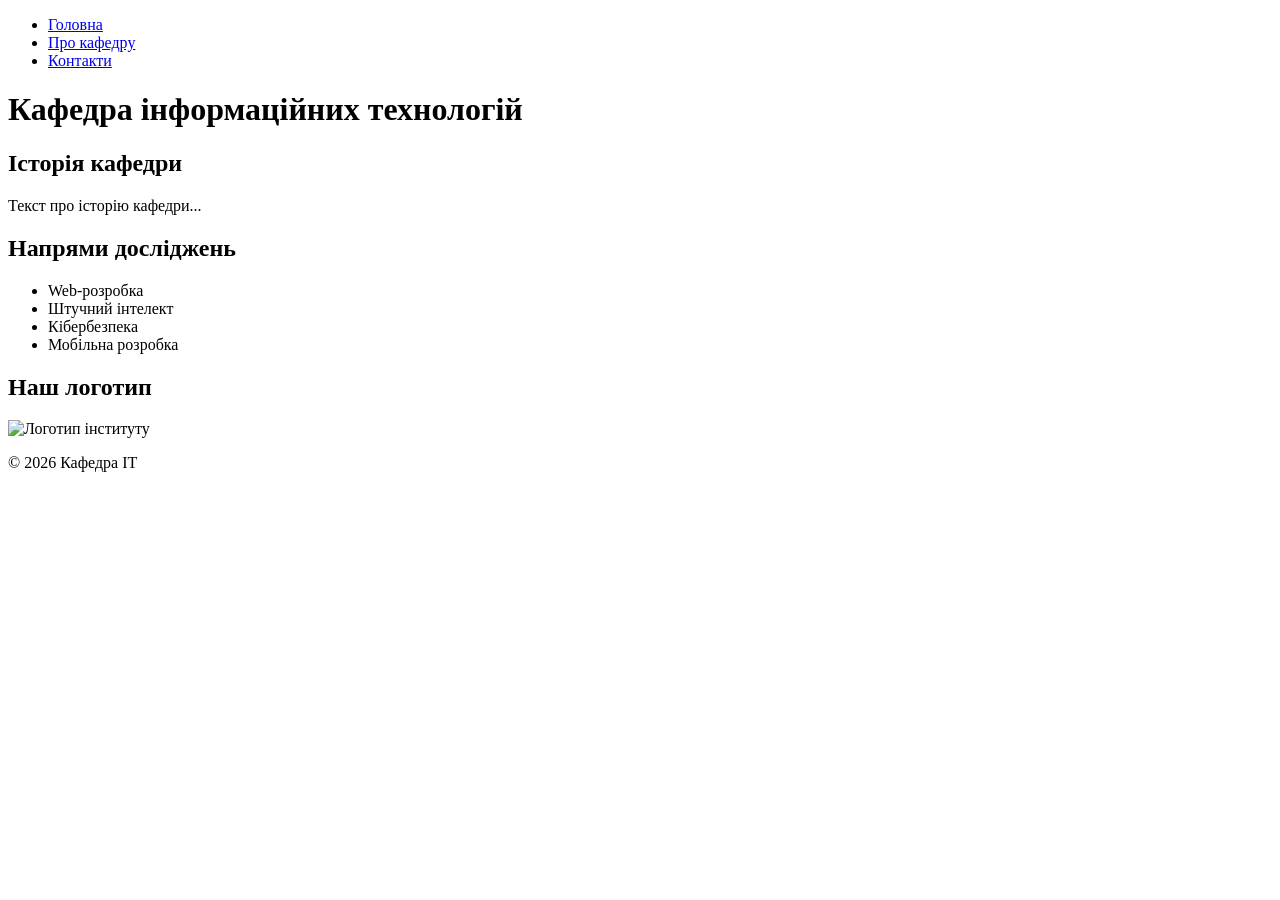
==== pages/about.html @ 95efad0c "еальне наповнення файлів" ====
<!DOCTYPE html>
<html lang="uk">
<head>
    <meta charset="UTF-8">
    <meta name="viewport" content="width=device-width, initial-scale=1.0">
    <title>Про кафедру</title>
</head>
<body>

<header>
    <nav>
        <ul>
            <li><a href="../index.html">Головна</a></li>
            <li><a href="about.html">Про кафедру</a></li>
            <li><a href="contacts.html">Контакти</a></li>
        </ul>
    </nav>
</header>

<main>
    <h1>Кафедра інформаційних технологій</h1>

    <section>
        <h2>Історія кафедри</h2>
        <p>Текст про історію кафедри...</p>
    </section>

    <section>
        <h2>Напрями досліджень</h2>
        <ul>
            <li>Web-розробка</li>
            <li>Штучний інтелект</li>
            <li>Кібербезпека</li>
            <li>Мобільна розробка</li>
        </ul>
    </section>

    <section>
        <h2>Наш логотип</h2>
        <img src="../images/logo.png" alt="Логотип інституту">
    </section>
</main>

<footer>
    <p>&copy; 2026 Кафедра ІТ</p>
</footer>

</body>
</html>
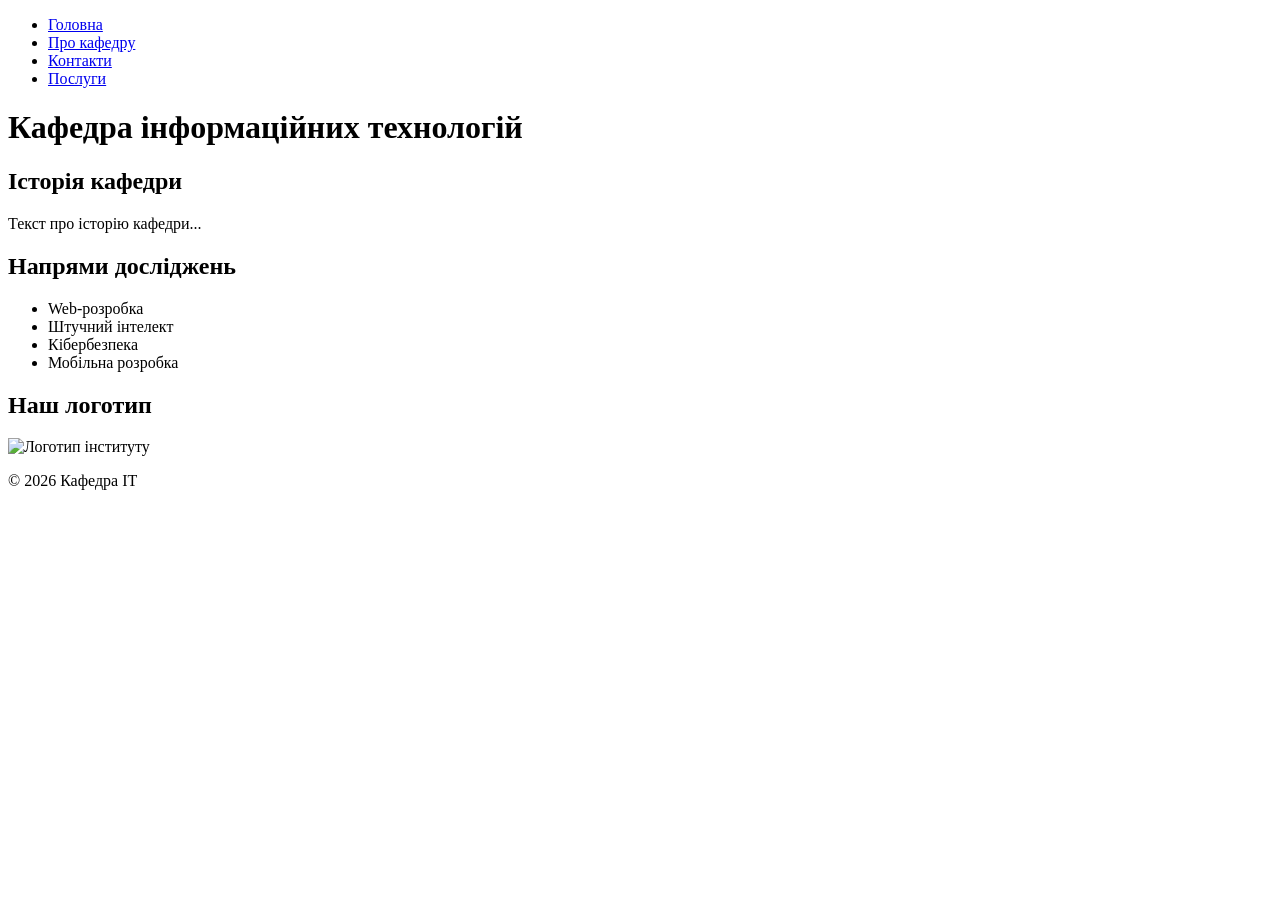
==== commit 59796d0e: "Додано четверту сторінку та оновлено меню" ====
--- a/pages/about.html
+++ b/pages/about.html
@@ -13,6 +13,7 @@
             <li><a href="../index.html">Головна</a></li>
             <li><a href="about.html">Про кафедру</a></li>
             <li><a href="contacts.html">Контакти</a></li>
+            <li><a href="services.html">Послуги</a></li>
         </ul>
     </nav>
 </header>
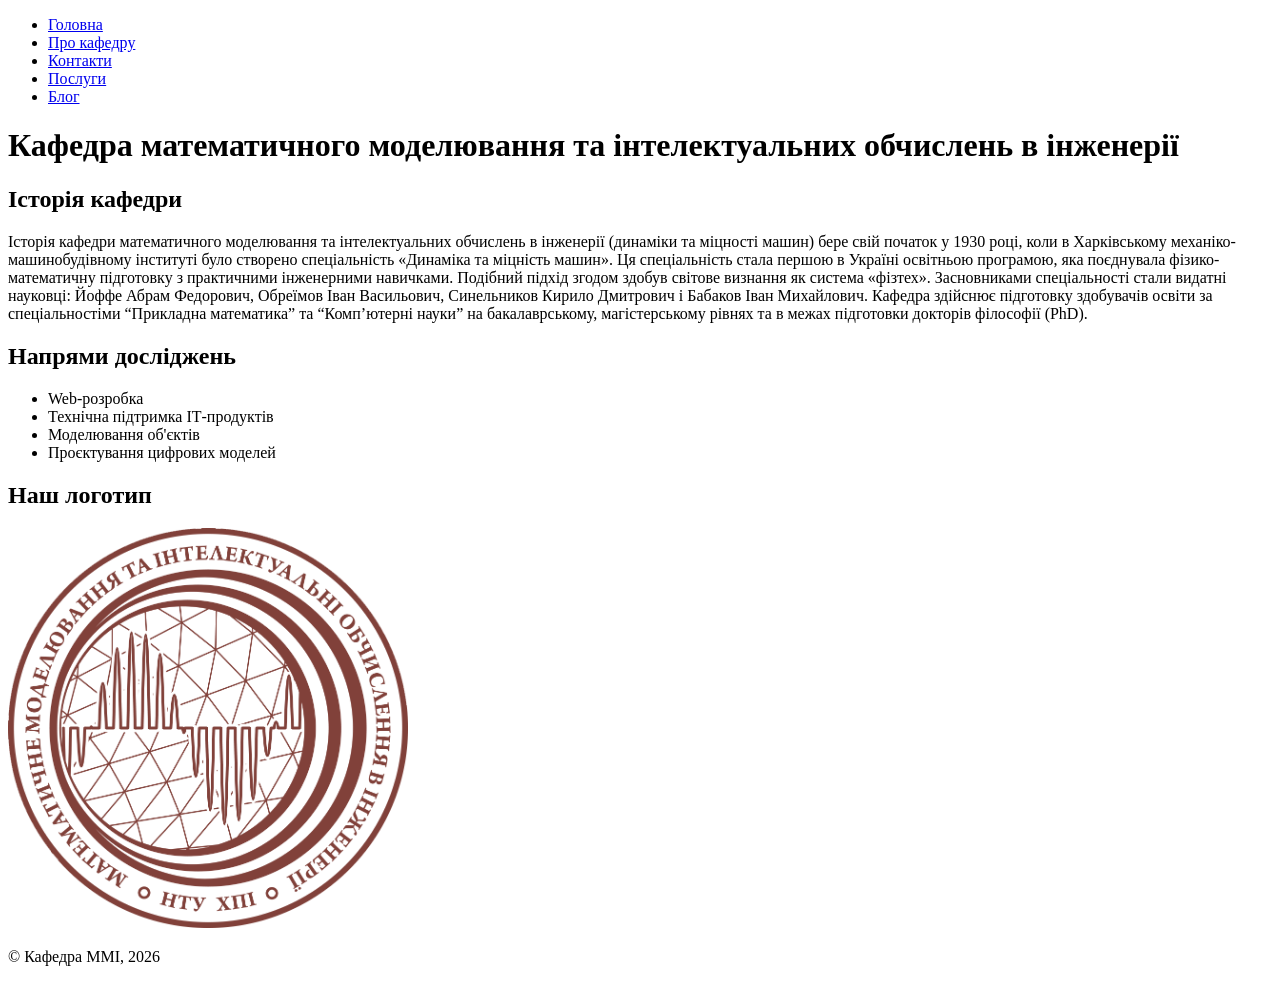
==== commit 721add00: "Add semantic HTML5 structure and blog page" ====
--- a/pages/about.html
+++ b/pages/about.html
@@ -14,36 +14,45 @@
             <li><a href="about.html">Про кафедру</a></li>
             <li><a href="contacts.html">Контакти</a></li>
             <li><a href="services.html">Послуги</a></li>
+            <li><a href="blog.html">Блог</a></li>
         </ul>
     </nav>
 </header>
 
 <main>
-    <h1>Кафедра інформаційних технологій</h1>
+    <h1>Кафедра математичного моделювання та інтелектуальних обчислень в інженерії</h1>
 
     <section>
         <h2>Історія кафедри</h2>
-        <p>Текст про історію кафедри...</p>
+        <p>Історія кафедри математичного моделювання та інтелектуальних обчислень в інженерії (динаміки та міцності машин)
+          бере свій початок у 1930 році, коли в Харківському механіко-машинобудівному інституті було створено спеціальність
+          «Динаміка та міцність машин». Ця спеціальність стала першою в Україні освітньою програмою, яка поєднувала 
+          фізико-математичну підготовку з практичними інженерними навичками. Подібний підхід згодом здобув світове визнання 
+          як система «фізтех». Засновниками спеціальності стали видатні науковці: Йоффе Абрам Федорович, Обреїмов Іван Васильович, 
+          Синельников Кирило Дмитрович і Бабаков Іван Михайлович.
+
+          Кафедра здійснює підготовку здобувачів освіти за спеціальностіми “Прикладна математика” та “Комп’ютерні науки” на 
+          бакалаврському, магістерському рівнях та в межах підготовки докторів філософії (PhD).</p>
     </section>
 
     <section>
         <h2>Напрями досліджень</h2>
         <ul>
             <li>Web-розробка</li>
-            <li>Штучний інтелект</li>
-            <li>Кібербезпека</li>
-            <li>Мобільна розробка</li>
+            <li>Технічна підтримка ІТ-продуктів </li>
+            <li>Моделювання об'єктів</li>
+            <li>Проєктування цифрових моделей</li>
         </ul>
     </section>
 
     <section>
         <h2>Наш логотип</h2>
-        <img src="../images/logo.png" alt="Логотип інституту">
+        <img src="../images/logo.png" alt="Логотип інституту" width="400">
     </section>
 </main>
 
 <footer>
-    <p>&copy; 2026 Кафедра ІТ</p>
+    <p>&copy; Кафедра ММІ, 2026</p>
 </footer>
 
 </body>
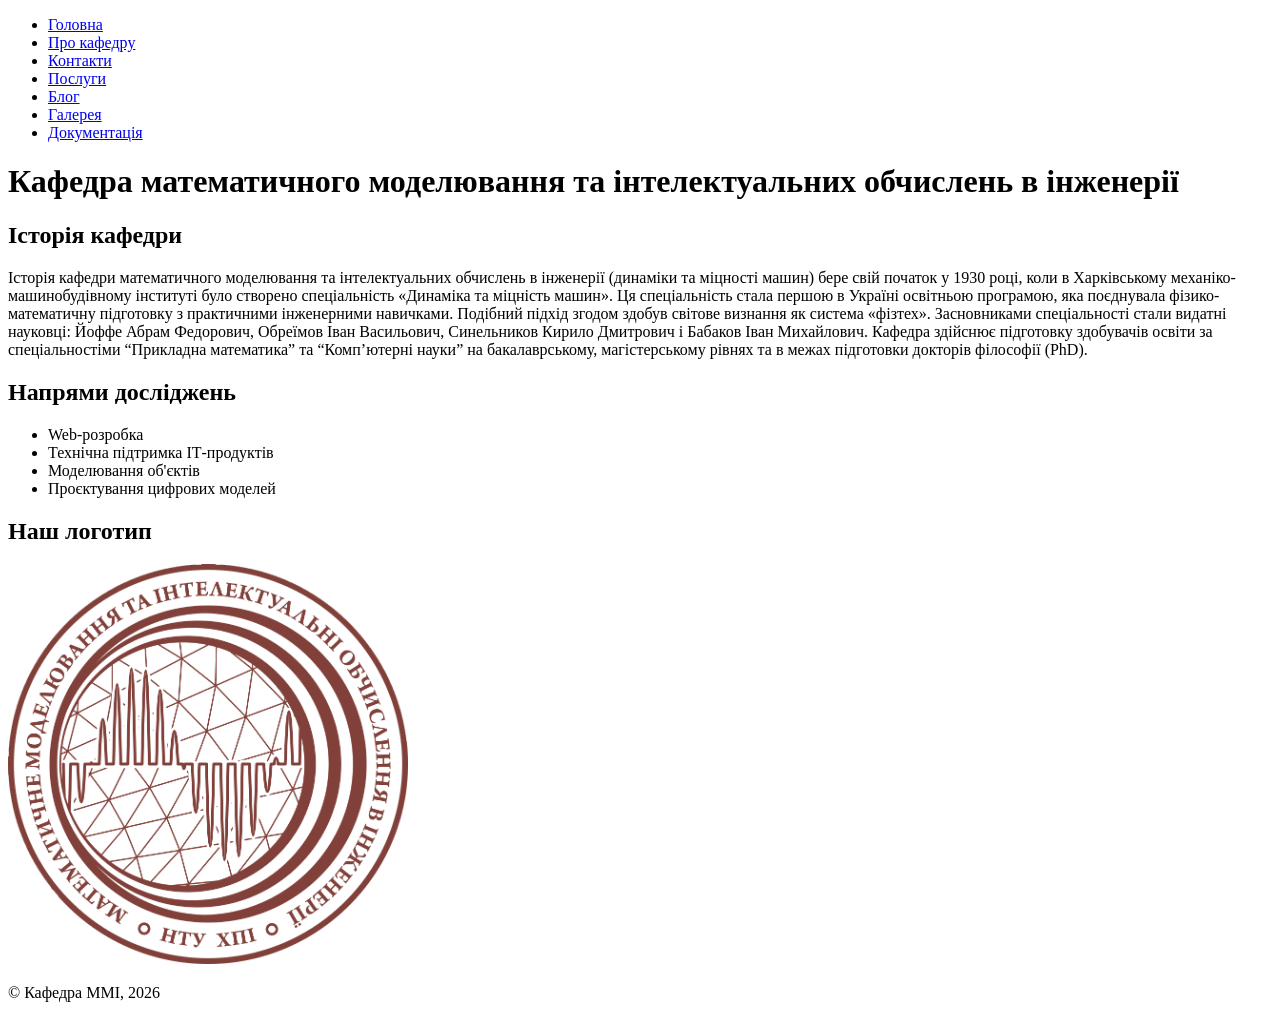
==== commit b8e18e3f: "Add new semantic pages and documentation" ====
--- a/pages/about.html
+++ b/pages/about.html
@@ -15,6 +15,8 @@
             <li><a href="contacts.html">Контакти</a></li>
             <li><a href="services.html">Послуги</a></li>
             <li><a href="blog.html">Блог</a></li>
+            <li><a href="gallery.html">Галерея</a></li>
+            <li><a href="docs.html">Документація</a></li>
         </ul>
     </nav>
 </header>
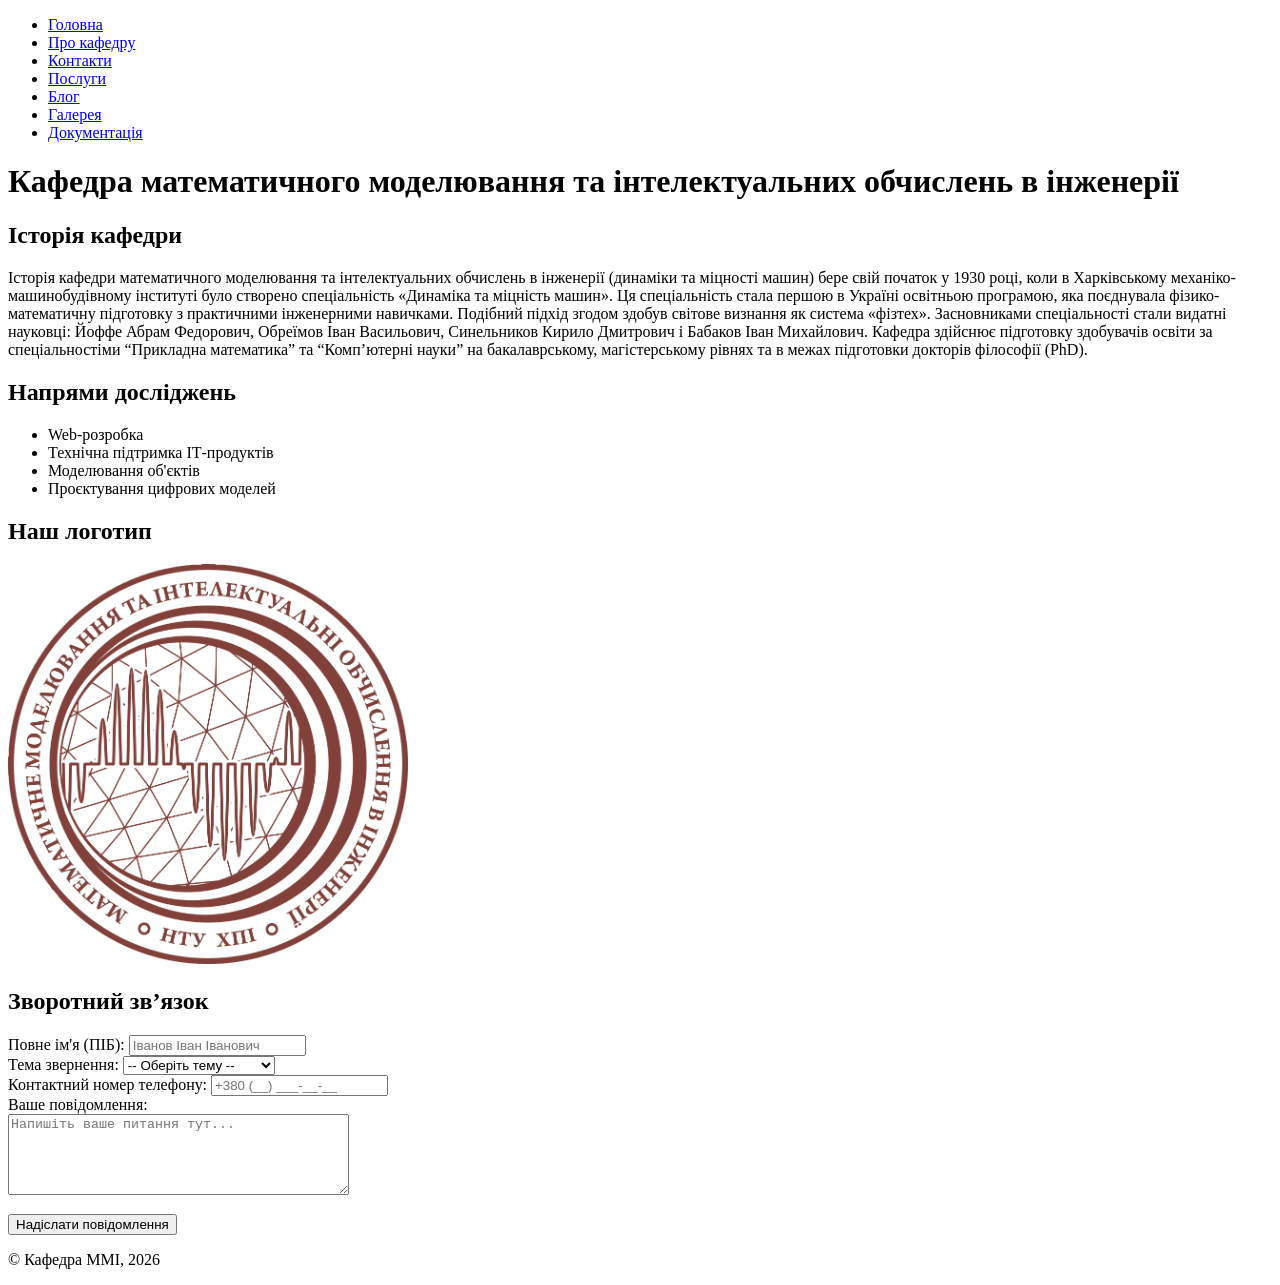
==== commit 45ddac99: "Lab 5 (Forms)" ====
--- a/pages/about.html
+++ b/pages/about.html
@@ -51,6 +51,41 @@
         <h2>Наш логотип</h2>
         <img src="../images/logo.png" alt="Логотип інституту" width="400">
     </section>
+    <section class="feedback-section">
+    <h2>Зворотний зв’язок</h2>
+    
+    <form action="/send-feedback" method="POST">
+        <div>
+            <label for="full-name">Повне ім'я (ПІБ):</label>
+            <input type="text" id="full-name" name="full-name" placeholder="Іванов Іван Іванович" required>
+        </div>
+
+        <div>
+            <label for="subject">Тема звернення:</label>
+            <select id="subject" name="subject" required>
+                <option value="">-- Оберіть тему --</option>
+                <option value="support">Технічна підтримка</option>
+                <option value="billing">Питання оплати</option>
+                <option value="feedback">Відгуки та пропозиції</option>
+                <option value="other">Інше</option>
+            </select>
+        </div>
+
+        <div>
+            <label for="tel">Контактний номер телефону:</label>
+            <input type="tel" id="tel" name="tel" placeholder="+380 (__) ___-__-__" required>
+        </div>
+
+        <div>
+            <label for="message">Ваше повідомлення:</label><br>
+            <textarea id="message" name="message" rows="5" cols="40" placeholder="Напишіть ваше питання тут..." required></textarea>
+        </div>
+
+        <div style="margin-top: 15px;">
+            <button type="submit">Надіслати повідомлення</button>
+        </div>
+    </form>
+</section>
 </main>
 
 <footer>
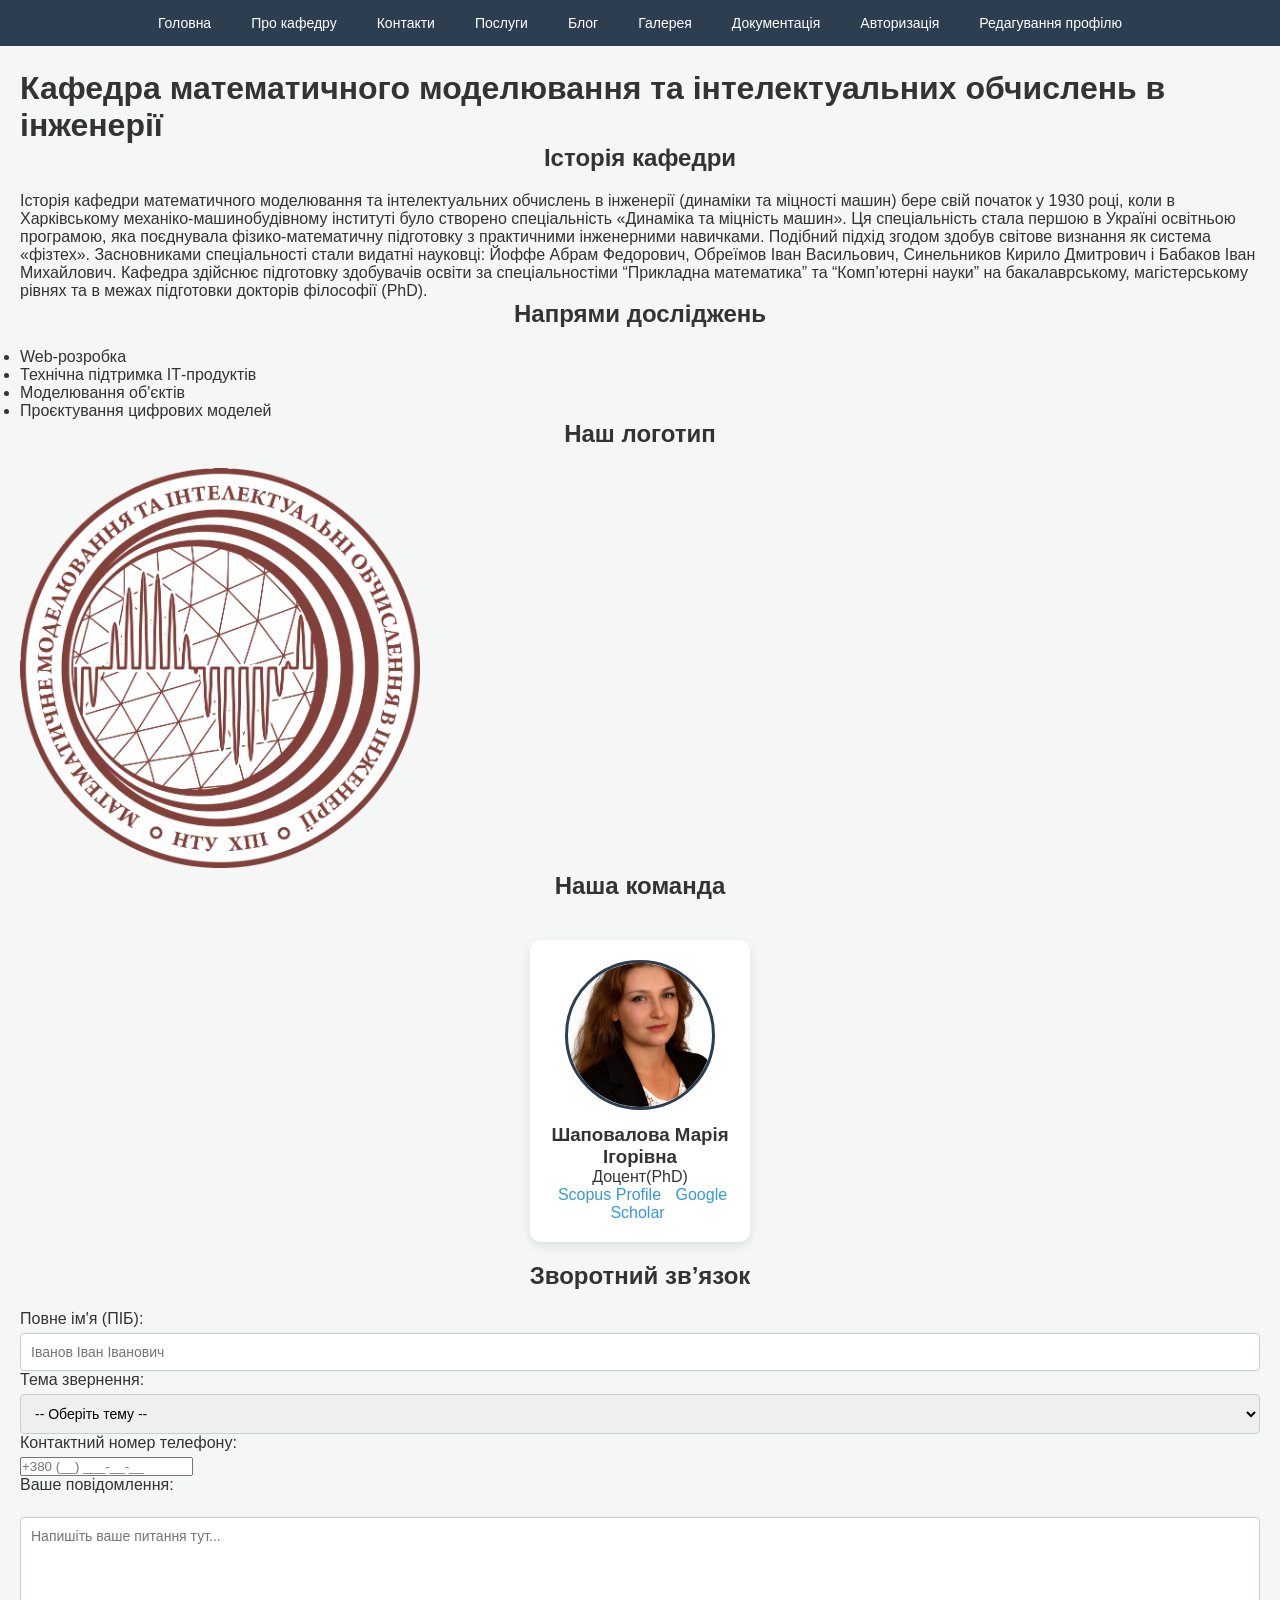
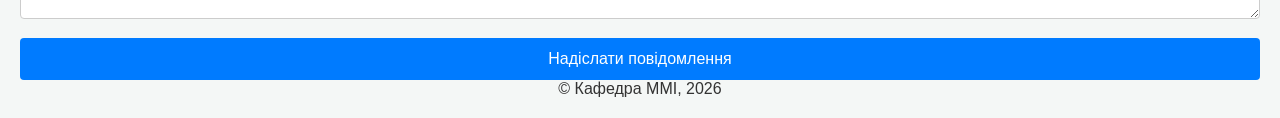
==== commit a045548e: "Lab 6" ====
--- a/pages/about.html
+++ b/pages/about.html
@@ -3,12 +3,12 @@
 <head>
     <meta charset="UTF-8">
     <meta name="viewport" content="width=device-width, initial-scale=1.0">
+    <link rel="stylesheet" href="../css/style.css">
     <title>Про кафедру</title>
 </head>
 <body>
 
-<header>
-    <nav>
+<nav class="main-nav"> <ul></ul>
         <ul>
             <li><a href="../index.html">Головна</a></li>
             <li><a href="about.html">Про кафедру</a></li>
@@ -17,9 +17,10 @@
             <li><a href="blog.html">Блог</a></li>
             <li><a href="gallery.html">Галерея</a></li>
             <li><a href="docs.html">Документація</a></li>
+            <li><a href="login.html">Авторизація</a></li>
+            <li><a href="profile.html">Редагування профілю</a></li>
         </ul>
-    </nav>
-</header>
+         </nav> 
 
 <main>
     <h1>Кафедра математичного моделювання та інтелектуальних обчислень в інженерії</h1>
@@ -51,6 +52,20 @@
         <h2>Наш логотип</h2>
         <img src="../images/logo.png" alt="Логотип інституту" width="400">
     </section>
+
+    <section class="team-section">
+    <h2>Наша команда</h2>
+    <div class="team-container">
+        <div class="team-card">
+            <img src="../images/Maria.png" alt="Фото викладача" class="team-img">
+            <h3 class="team-name">Шаповалова Марія Ігорівна</h3>
+            <p class="team-role">Доцент(PhD)</p>
+            <div class="social-links">
+                <a href="#" class="social-icon">Scopus Profile</a>
+                <a href="#" class="social-icon">Google Scholar</a>
+            </div>
+        </div>
+</section>
     <section class="feedback-section">
     <h2>Зворотний зв’язок</h2>
     
--- a/css/style.css
+++ b/css/style.css
@@ -0,0 +1,304 @@
+/* Обнулення відступів */
+* {
+    margin: 0;
+    padding: 0;
+    box-sizing: border-box;
+}
+
+body {
+    font-family: 'Roboto', sans-serif;
+    background-color: #f4f7f6;
+    display: flex;
+    justify-content: center;
+    align-items: center;
+    min-height: 100vh;
+    padding: 20px;
+}
+
+.form-container {
+    background-color: #ffffff;
+    padding: 30px;
+    border-radius: 8px;
+    box-shadow: 0 4px 10px rgba(0, 0, 0, 0.1);
+    width: 100%;
+    max-width: 500px;
+}
+
+h2 {
+    text-align: center;
+    margin-bottom: 20px;
+    color: #333;
+}
+
+.form-group {
+    margin-bottom: 15px;
+}
+
+label {
+    display: block;
+    margin-bottom: 5px;
+    font-weight: 500;
+}
+
+input[type="text"],
+input[type="email"],
+input[type="password"],
+select,
+textarea {
+    width: 100%;
+    padding: 10px;
+    border: 1px solid #ddd;
+    border-radius: 4px;
+    font-size: 14px;
+}
+
+button {
+    width: 100%;
+    padding: 12px;
+    background-color: #007bff;
+    color: white;
+    border: none;
+    border-radius: 4px;
+    cursor: pointer;
+    font-size: 16px;
+    transition: background-color 0.3s;
+}
+
+button:hover {
+    background-color: #0056b3;
+}
+/* Універсальний селектор для скидання відступів */
+* {
+    box-sizing: border-box;
+    margin: 0;
+    padding: 0;
+}
+
+/* Налаштування тіла сторінки та центрування форми через Flexbox */
+body {
+    font-family: 'Roboto', sans-serif;
+    background-color: #f4f7f6;
+    color: #333;
+    display: flex;
+    justify-content: center;
+    align-items: center;
+    min-height: 100vh;
+}
+/* Стилізація картки форми */
+.form-container {
+    background-color: #ffffff; 
+    width: 100%;
+    max-width: 400px; 
+    padding: 30px; 
+    border-radius: 8px; 
+    box-shadow: 0 4px 12px rgba(0, 0, 0, 0.1); 
+}
+
+/* Оформлення заголовка всередині контейнера */
+.form-container h2 {
+    text-align: center; 
+    margin-bottom: 20px; 
+    color: #2c3e50; 
+}
+/* Відступ між групами полів */
+.form-group {
+    margin-bottom: 15px;
+}
+
+/* Стилізація текстових полів та списків */
+input[type="text"],
+input[type="email"],
+input[type="password"],
+select,
+textarea {
+    width: 100%; 
+    padding: 10px;
+    border: 1px solid #ccc;
+    border-radius: 4px; 
+    font-family: inherit; 
+    transition: border-color 0.3s ease; 
+}
+/* Зміна кольору рамки при кліку (фокусі) */
+input[type="text"]:focus,
+input[type="email"]:focus,
+input[type="password"]:focus,
+select:focus,
+textarea:focus {
+    border-color: #3498db; 
+    outline: none;
+}
+
+/* Стилізація кнопки та її hover-ефект */
+.submit-btn {
+    width: 100%;
+    padding: 12px;
+    background-color: #3498db;
+    color: white;
+    border: none;
+    border-radius: 4px;
+    cursor: pointer;
+    font-size: 16px;
+    transition: background-color 0.3s ease; 
+}
+
+.submit-btn:hover {
+    background-color: #2980b9; 
+}
+
+/* Навігаційна панель */
+.main-nav {
+    background-color: #2c3e50; /* Темний фон */
+    width: 100%;
+    margin-bottom: 20px;
+}
+
+.main-nav ul {
+    display: flex;            /* Розташування в рядок */
+    flex-wrap: wrap;          /* Перенос на новий рядок, якщо не влазить */
+    list-style: none;         /* Прибираємо крапки */
+    padding: 0;
+    margin: 0;
+    justify-content: center;  /* Центруємо меню */
+}
+
+.main-nav li {
+    margin: 0; 
+}
+
+.main-nav a {
+    display: block;
+    color: white;
+    text-decoration: none;    /* Прибираємо підкреслення */
+    padding: 15px 20px;       /* Внутрішні відступи (розділяють слова) */
+    font-size: 14px;
+    transition: background 0.3s;
+}
+
+/* Ефект при наведенні курсору */
+.main-nav a:hover {
+    background-color: #3498db; /* Блакитне підсвічування */
+}
+/* Навігація */
+.main-nav {
+    width: 100%;
+    background-color: #2c3e50;
+    position: absolute; /* Щоб меню було в самому верху сторінки */
+    top: 0;
+    left: 0;
+}
+
+.main-nav ul {
+    display: flex;            /* Розташування в рядок */
+    justify-content: center;  /* Центрування пунктів */
+    list-style: none;         /* Прибираємо маркери-крапки */
+    padding: 0;
+    margin: 0;
+}
+
+.main-nav a {
+    display: block;
+    padding: 15px 20px;
+    color: white;
+    text-decoration: none;    /* Прибираємо підкреслення */
+    transition: 0.3s;
+}
+
+.main-nav a:hover {
+    background-color: #3498db; /* Блакитний колір при наведенні */
+}
+body {
+    padding-top: 70px; 
+    display: flex;
+    flex-direction: column;
+    align-items: center;
+}
+/* Базові стилі для всіх сповіщень */
+.alert {
+    display: flex;
+    justify-content: space-between;
+    align-items: center;
+    padding: 15px 20px;       /* Внутрішні відступи */
+    margin-bottom: 15px;      /* Відступ між блоками */
+    border-radius: 4px;       /* Легке закруглення кутів */
+    font-family: 'Roboto', sans-serif;
+    position: relative;
+}
+
+/* Специфічні кольори для кожного типу */
+.alert-success {
+    background-color: #d4edda; /* Світло-зелений */
+    color: #155724;
+    border-left: 5px solid #28a745; /* Специфічний лівий бордер */
+}
+
+.alert-warning {
+    background-color: #fff3cd; /* Жовтий */
+    color: #856404;
+    border-left: 5px solid #ffc107;
+}
+
+.alert-error {
+    background-color: #f8d7da; /* Світло-червоний */
+    color: #721c24;
+    border-left: 5px solid #dc3545;
+}
+
+/* Стилізація кнопки закриття 'х' */
+.close-btn {
+    background: none;
+    border: none;
+    font-size: 20px;
+    font-weight: bold;
+    cursor: pointer;
+    color: inherit;           /* Наслідує колір тексту сповіщення */
+    padding: 0 5px;
+    margin-left: 10px;
+    transition: 0.3s ease;    /* Плавна зміна */
+}
+
+/* Ефект наведення на кнопку закриття */
+.close-btn:hover {
+    color: #000;              /* Зміна кольору на чорний при наведенні */
+    transform: scale(1.2);    /* Легке збільшення для акценту */
+}
+/* Стилі для Завдання 9 */
+
+.team-container {
+    display: flex;
+    flex-wrap: wrap;
+    justify-content: center;
+    gap: 30px;
+    padding: 20px;
+}
+
+.team-card {
+    background: #fff;
+    padding: 20px;
+    border-radius: 10px;
+    width: 220px;
+    text-align: center;
+    /* Легка тінь для об'єму */
+    box-shadow: 0 4px 10px rgba(0, 0, 0, 0.1);
+    transition: 0.3s;
+}
+
+.team-img {
+    width: 150px;
+    height: 150px;
+    border-radius: 50%;     /* Робимо фото круглим */
+    object-fit: cover;      /* Щоб фото не розтягувалося */
+    border: 3px solid #2c3e50;
+    margin-bottom: 10px;
+}
+
+.social-icon {
+    text-decoration: none;
+    color: #3498db;
+    margin: 0 5px;
+    transition: 0.3s;
+}
+
+/* Зміна кольору соцмереж при наведенні */
+.social-icon:hover {
+    color: #e74c3c;
+}
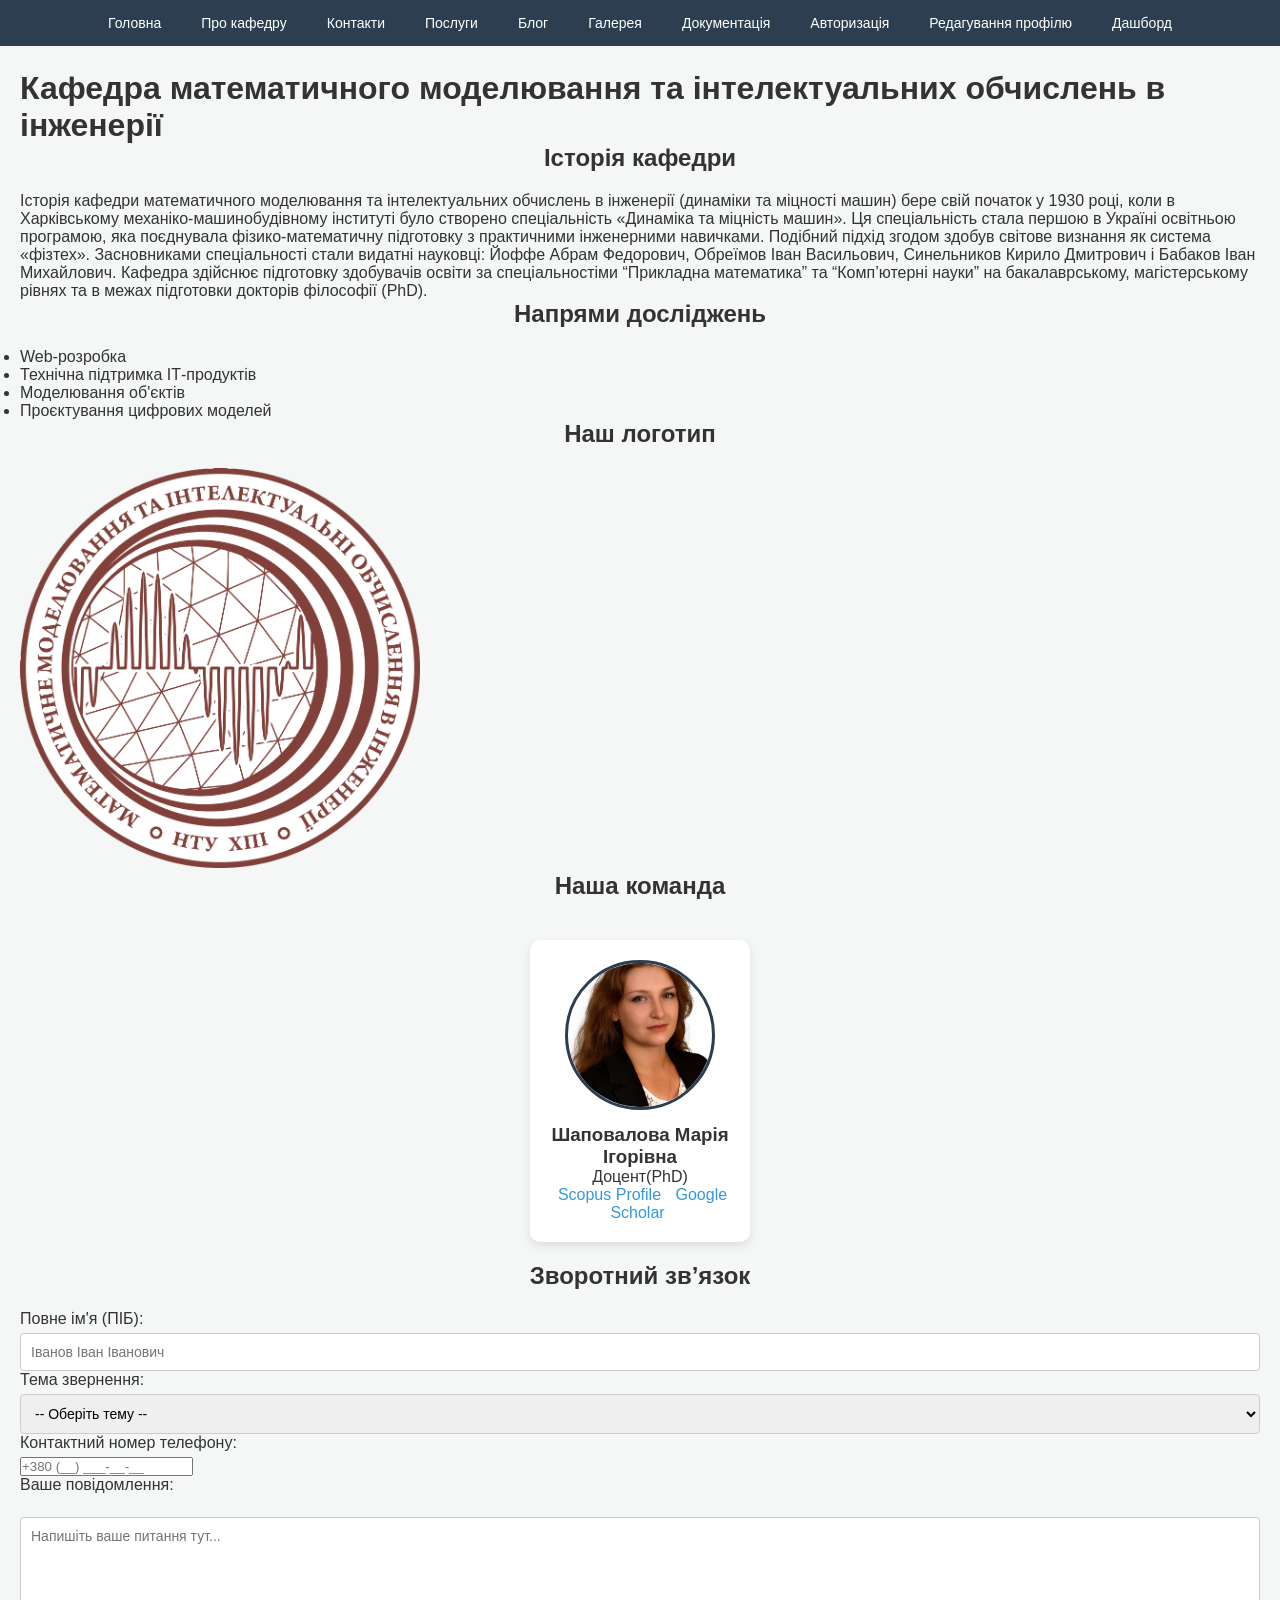
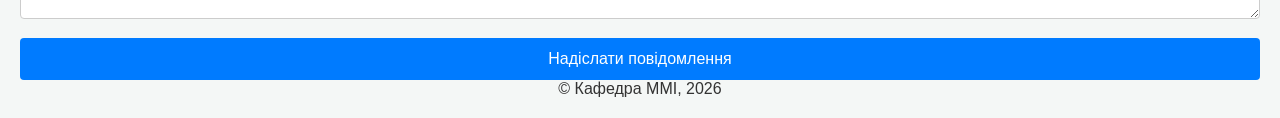
==== commit d40ab401: "Lab 7" ====
--- a/pages/about.html
+++ b/pages/about.html
@@ -19,6 +19,7 @@
             <li><a href="docs.html">Документація</a></li>
             <li><a href="login.html">Авторизація</a></li>
             <li><a href="profile.html">Редагування профілю</a></li>
+            <li><a href="dashboard.html">Дашборд</a></li>
         </ul>
          </nav> 
 
--- a/css/style.css
+++ b/css/style.css
@@ -1,4 +1,3 @@
-/* Обнулення відступів */
 * {
     margin: 0;
     padding: 0;
@@ -67,7 +66,6 @@
 button:hover {
     background-color: #0056b3;
 }
-/* Універсальний селектор для скидання відступів */
 * {
     box-sizing: border-box;
     margin: 0;
@@ -147,18 +145,18 @@
 
 /* Навігаційна панель */
 .main-nav {
-    background-color: #2c3e50; /* Темний фон */
+    background-color: #2c3e50; 
     width: 100%;
     margin-bottom: 20px;
 }
 
 .main-nav ul {
-    display: flex;            /* Розташування в рядок */
-    flex-wrap: wrap;          /* Перенос на новий рядок, якщо не влазить */
-    list-style: none;         /* Прибираємо крапки */
-    padding: 0;
-    margin: 0;
-    justify-content: center;  /* Центруємо меню */
+    display: flex;            
+    flex-wrap: wrap;         
+    list-style: none;         
+    padding: 0;
+    margin: 0;
+    justify-content: center;  
 }
 
 .main-nav li {
@@ -168,29 +166,29 @@
 .main-nav a {
     display: block;
     color: white;
-    text-decoration: none;    /* Прибираємо підкреслення */
-    padding: 15px 20px;       /* Внутрішні відступи (розділяють слова) */
+    text-decoration: none;    
+    padding: 15px 20px;       
     font-size: 14px;
     transition: background 0.3s;
 }
 
 /* Ефект при наведенні курсору */
 .main-nav a:hover {
-    background-color: #3498db; /* Блакитне підсвічування */
+    background-color: #3498db;
 }
 /* Навігація */
 .main-nav {
     width: 100%;
     background-color: #2c3e50;
-    position: absolute; /* Щоб меню було в самому верху сторінки */
+    position: absolute; 
     top: 0;
     left: 0;
 }
 
 .main-nav ul {
-    display: flex;            /* Розташування в рядок */
-    justify-content: center;  /* Центрування пунктів */
-    list-style: none;         /* Прибираємо маркери-крапки */
+    display: flex;            
+    justify-content: center;  
+    list-style: none;         
     padding: 0;
     margin: 0;
 }
@@ -199,12 +197,12 @@
     display: block;
     padding: 15px 20px;
     color: white;
-    text-decoration: none;    /* Прибираємо підкреслення */
+    text-decoration: none;    
     transition: 0.3s;
 }
 
 .main-nav a:hover {
-    background-color: #3498db; /* Блакитний колір при наведенні */
+    background-color: #3498db; 
 }
 body {
     padding-top: 70px; 
@@ -217,28 +215,28 @@
     display: flex;
     justify-content: space-between;
     align-items: center;
-    padding: 15px 20px;       /* Внутрішні відступи */
-    margin-bottom: 15px;      /* Відступ між блоками */
-    border-radius: 4px;       /* Легке закруглення кутів */
+    padding: 15px 20px;       
+    margin-bottom: 15px;     
+    border-radius: 4px;       
     font-family: 'Roboto', sans-serif;
     position: relative;
 }
 
 /* Специфічні кольори для кожного типу */
 .alert-success {
-    background-color: #d4edda; /* Світло-зелений */
+    background-color: #d4edda; 
     color: #155724;
-    border-left: 5px solid #28a745; /* Специфічний лівий бордер */
+    border-left: 5px solid #28a745; 
 }
 
 .alert-warning {
-    background-color: #fff3cd; /* Жовтий */
+    background-color: #fff3cd; 
     color: #856404;
     border-left: 5px solid #ffc107;
 }
 
 .alert-error {
-    background-color: #f8d7da; /* Світло-червоний */
+    background-color: #f8d7da; 
     color: #721c24;
     border-left: 5px solid #dc3545;
 }
@@ -250,18 +248,17 @@
     font-size: 20px;
     font-weight: bold;
     cursor: pointer;
-    color: inherit;           /* Наслідує колір тексту сповіщення */
+    color: inherit;           
     padding: 0 5px;
     margin-left: 10px;
-    transition: 0.3s ease;    /* Плавна зміна */
+    transition: 0.3s ease;    
 }
 
 /* Ефект наведення на кнопку закриття */
 .close-btn:hover {
-    color: #000;              /* Зміна кольору на чорний при наведенні */
-    transform: scale(1.2);    /* Легке збільшення для акценту */
-}
-/* Стилі для Завдання 9 */
+    color: #000;             
+    transform: scale(1.2);   
+}
 
 .team-container {
     display: flex;
@@ -277,7 +274,6 @@
     border-radius: 10px;
     width: 220px;
     text-align: center;
-    /* Легка тінь для об'єму */
     box-shadow: 0 4px 10px rgba(0, 0, 0, 0.1);
     transition: 0.3s;
 }
@@ -285,8 +281,8 @@
 .team-img {
     width: 150px;
     height: 150px;
-    border-radius: 50%;     /* Робимо фото круглим */
-    object-fit: cover;      /* Щоб фото не розтягувалося */
+    border-radius: 50%;     
+    object-fit: cover;      
     border: 3px solid #2c3e50;
     margin-bottom: 10px;
 }
@@ -298,7 +294,6 @@
     transition: 0.3s;
 }
 
-/* Зміна кольору соцмереж при наведенні */
 .social-icon:hover {
     color: #e74c3c;
 }
